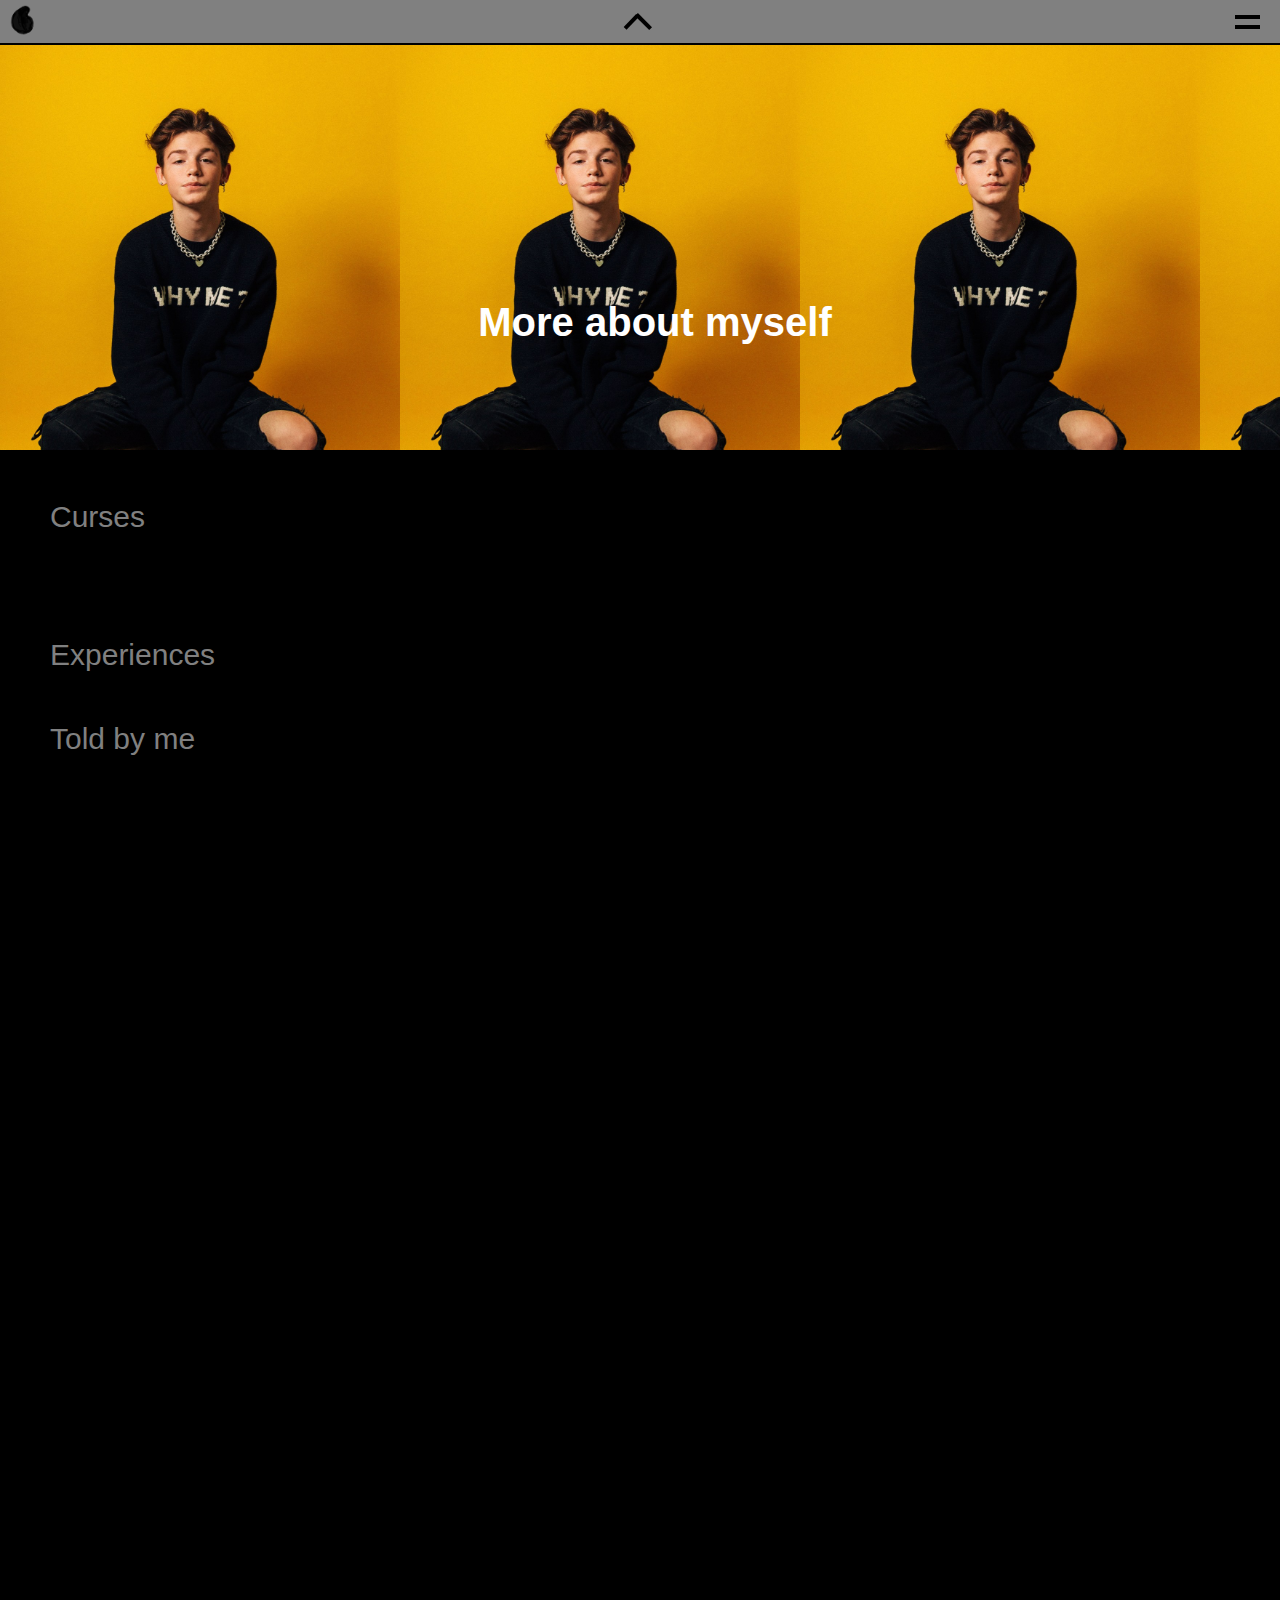
==== aboutme.html @ a277d7e4 "Add files via upload" ====
<!DOCTYPE html>
<html lang="en">
<head>
    <meta charset="UTF-8">
    <meta http-equiv="X-UA-Compatible" content="IE=edge">
    <meta name="viewport" content="width=device-width, initial-scale=1.0">
    <title>Introducing</title>
    <link rel="stylesheet" type="text/css" href="style.css">
</head>
<body>
    <header>
        <nav>
            <div class="logo"></div>
            <div class="vezinho">
                <div class="vezinho1"></div>
                <div class="vezinho2"></div>
            </div>
            <div class="barra">
                <div class="barra1"></div>
                <div class="barra2"></div>
            </div>
        </nav>
        <section class="aboutv">
            <div class="aboutvopened">
                <ul class>
                    <li class="baixov2"><a class="baixov1" href="./index.html">Introducing</a></li>
                    <li class="baixov2"><a class="baixov1" href="./programming.html">Programming</a></li>
                    <li class="baixov2"><a class="baixov1" href="./languages.html">Languages</a></li>
                    <li class="baixov2"><a class="introd1" href="./aboutme.html">About me</a></li>
                </ul>
            </div>
        </section>
        <section class="aboutb">
            <div class="aboutbopened">
                <ul>
                    <li class="baixob2"><a class="baixob1" href="a">Home</a><li>
                    <li class="baixob2"><a class="baixob1" href="a">luiWebsite</a><li>
                    <li class="baixob2"><a class="baixob1" href="a">luiCreator</a><li>
                    <li class="baixob2"><a class="baixob1" href="a">Support</a><li>
                </ul>
            </div>
        </section>
        <div class="sections1">
            <section class="ab1sec">
                <!--the image was added in css-->
                <h2 class="h2about">More about myself</h2>
            </section>
            <section class="ab2sec">
                <p class="pab">Curses</p>
                <p class="pab2">Robotic Curse > 2 years > 4 hours per week</p>
                <p class="pab2">CNA English > I've started for 2 weeks ago > doing Intermediario 2</p>
                <p class="pab2">Guitar curse > 6 mounths > 4 hours per week</p>
                <p class="pab">Experiences</p>
                <p class="pab">Told by me</p>
            </section>
        </div>
    </header>
    <script src="./start.js"></script>
</body>
</html>
---- style.css ----
*{
    margin:0;
    padding:0;
    box-sizing:border-box;
    font-family: sans-serif;

}
nav{
    position:fixed;
    display:flex;
    justify-content: space-between;
    width:100%;
    height:45px;
    background:gray;
    border-bottom: 2px solid black;
    z-index:1000;
}
/* introduce */

.introd1{
    color:rgb(54, 48, 48);
    font-size:32px;
}
a.introd1{
    text-decoration:none;
}

header{
    background-color:rgb(27, 27, 27);
}
/* logo da nav */
div.logo{
    background-image:url("./PicsArt_04-28-02.35.22.png");
    background-size:45px;
    height:45px;
    width:45px;
    background-image: black;
    cursor: pointer;
}
/*os vezinhos da nav */
.vezinho{
    margin-top:12px;
    height:100%;
    transition: all 0.5s;
}
.vezinho1{
    width:18px;
    height:4px;
    background:black;
    transform: rotate(-46deg) translateX(-11px);
}
.vezinho2{
    width:20px;
    height:4px;
    background:black;
    transform: rotate(45deg) translateX(5px);
}
/* vezinho no .active */
.vezinho.active{
    width:5%;
    margin-top:20px;
    height:100%;
}
.vezinho1.active{
    width:20px;
    height:4px;
    background:black;
    transform: rotate(46deg) translate(5px, 5px);
}
.vezinho2.active{
    width:20px;
    height:4px;
    background:black;
    transform: rotate(-45deg) translate(6px, 10px);
}

/* transicao vezinho cada */
.vezinho, .vezinho.active{
    transition: all 1s;
}
.vezinho1, .vezinho1.active{
    transition: all 0.97s;
}
.vezinho2, .vezinho2.active{
    transition: all 1s;
}
/* as barras da nav*/
.barra{
    transition:all 1s;
    height:100%;
    margin-top:15px;
    margin-right: 20px;
}
.barra1{
    width:25px;
    height:4px;
    background:black;
}
.barra2{
    margin-top:6px;
    width:25px;
    height:4px;
    background:black;
}
/* barra no .active */

.barra.active{
    height:100%;
    margin-top:18px;
}
.barra1.active{
    width:25px;
    height:5px;
    background:black;
    transform: rotate(42deg) translate(1px, 3px);
}
.barra2.active{
    width:25px;
    height:5px;
    background:black;
    transform: rotate(-42deg) translate(4px, -7px);
}
/* transicao vezinho cada */
.barra, .barra.active{
    transition: all 1s;
}
.barra1, .barra1.active{
    transition: all 0.97s;
}
.barra2, .barra2.active{
    transition: all 1s;
}
/* sobre mim, aberto com vezinho */

.aboutv{
    padding-top:0;
    height:0;
    background-color:rgb(8, 8, 8);
    opacity:1;
    position:absolute;
    width:100%;
    transition:2s;
    margin-top:2.84rem;
    position:fixed;
    z-index: 1000;
}
.aboutv.active{
    padding-top:50px;
    height:100%;
}
.aboutvopened{
    opacity:0;
    transition:0.5s;
    transition-delay:1s;
    pointer-events:none;
}
.aboutvopened.active{
    opacity:1;
    pointer-events: all;
    transition-delay:0;
}

/* sobre mim aberto com bzinho*/

.aboutb{
    padding-top:0;
    height:0;
    background-color:rgb(8, 8, 8);
    opacity:1;
    position:absolute;
    width:100%;
    margin-top:2.84rem;
    transition:2s;
    position:fixed;
    z-index: 1000;
}
.aboutb.active{
    padding-top:50px;
    height:100%;
}
 
.aboutbopened{
    opacity:0;
    transition:0.5s;
    transition-delay:0.3s;
    pointer-events:none;
}

.aboutbopened.active{
    opacity:1;    
    pointer-events:all;
}




/* opening the v */

.baixov1{
    text-decoration: none;
    font-size:30px;
    color:gray;
    cursor:pointer;
}

.baixov2{
    cursor:pointer;
    text-align:center;
    margin-top: 60px;


}


/* opnening the b */

.baixob1{
    text-decoration: none;
    font-size:30px;
    color:gray;
    cursor:pointer;
}
.baixob2{
    cursor:pointer;
    text-align:center;
    margin-top: 60px;
}
/* primeira fotinha de cima "abertura" */
.abertura{
    background-image:url("./payton.jpg");
    height:550px;
    background-repeat: no-repeat;
    background-position:center;
}

/* about the sections */

.sections1{
    background:black;
    height:2000px;
    overflow:hidden;
}


/* introdution css */
.hello{
    color:rgb(214, 214, 214);
    font-size:61px;
    padding-top:400px;
    
}
.ch{
    color:rgb(214, 214, 214);
    font-size:50px;
    padding-top:190px;
    padding-left:40px;
   
}
.knowing{
    color:rgb(214, 214, 214);
    font-size:50px;
    padding-top:120px;
     padding-left:40px;
    
}
.jtk{
    color:rgb(214, 214, 214);
    font-size:50px;
    padding-top:120px;
    padding-left:40px;
   
}
.intro1{
    color:rgb(214, 214, 214);
    padding-left:40px;
    font-size:35px;

}

/* data anime transição para aparecer quando scroll down */ 

[data-anime]{
    opacity:0;
    transition:0.3s;
}
[data-anime ="left"]{
    transform: translate3d(20px, 0, 0);
}
[data-anime].animate{
    opacity:1;
    transform:translate3d(0px, 0px, 0px);
}






/* PROGRAMMING.HTML */


.whatf{
    background-image:url('./payton_alone.jpg');
    height:450px;

}
.sec2p{
    background:black;
    height:600px;
}

/* digitado */
.h2p{
    font-size:30px;
    color:white;
    padding-top:200px;
    text-align:left;
    padding-left:20px;
}
p.pp{
    font-size:20px;
    color:gray;
    padding-top:20px;
    padding-left:15px;
}




/* LANGUAGE.HTML */

.lang1sec{
    background-image:url("./moomeier_at_the_mirror.jpg");
    height:450px;
}
h2.h2lang{
    padding-top:300px;
    padding-left:30px;
    font-size:30px;
    color:white;
}
.pl{
    font-size:25px;
    color:gray;
    padding-top:50px;
    padding-left: 50px;
}



/* ABOUTME.HTML */

.ab1sec{
    background-image:url("./payton_sitting.jpg");
    background-size:400px;
    height:450px;
}
.h2about{
    padding-top:300px;
    padding-left:30px;
    font-size:40px;
    color:white;
    text-align:center;
}
.pab{
    font-size:30px;
    color:gray;
    padding-top:50px;
    padding-left: 50px;
}
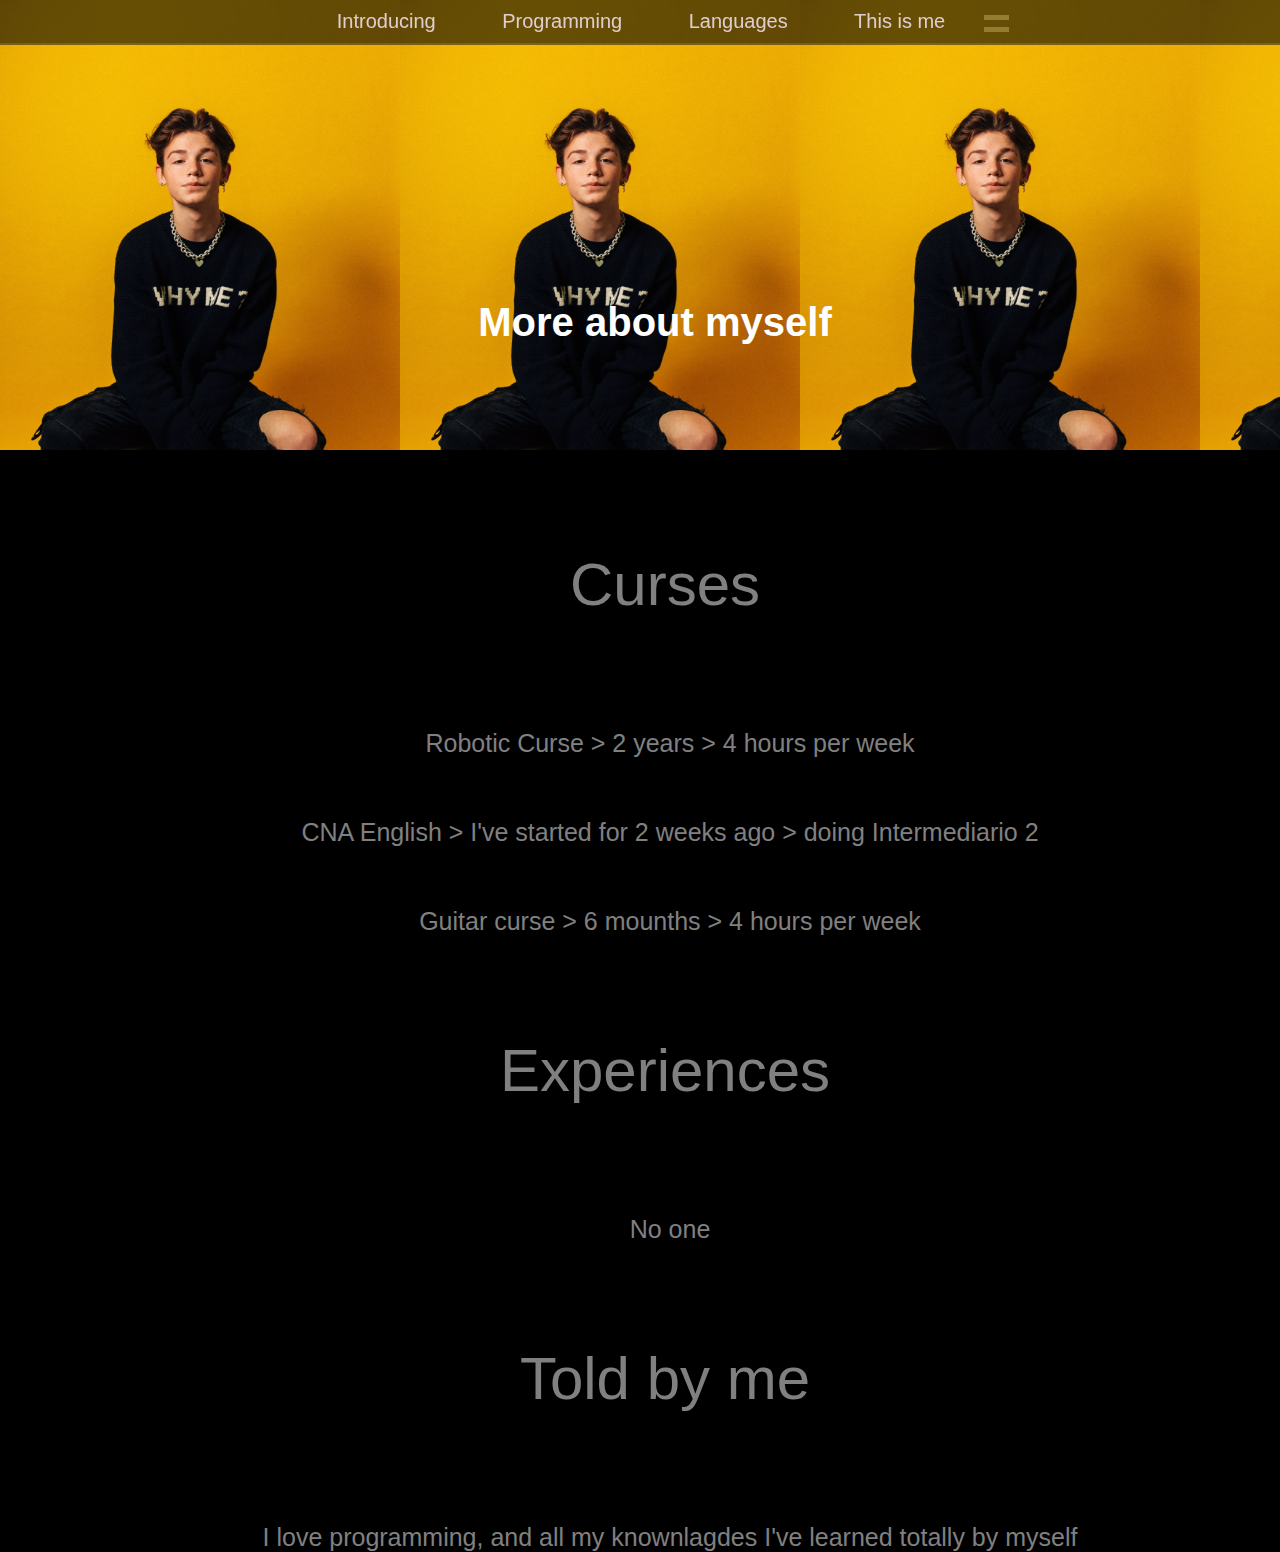
==== commit 802a9918: "Add files via upload" ====
--- a/aboutme.html
+++ b/aboutme.html
@@ -4,12 +4,12 @@
     <meta charset="UTF-8">
     <meta http-equiv="X-UA-Compatible" content="IE=edge">
     <meta name="viewport" content="width=device-width, initial-scale=1.0">
-    <title>Introducing</title>
+    <title>Introduction</title>
     <link rel="stylesheet" type="text/css" href="style.css">
 </head>
 <body>
     <header>
-        <nav>
+        <nav class="mobile pc">
             <div class="logo"></div>
             <div class="vezinho">
                 <div class="vezinho1"></div>
@@ -19,24 +19,46 @@
                 <div class="barra1"></div>
                 <div class="barra2"></div>
             </div>
+            <div class="barrapc">
+                <div class="barra1pc"></div>
+                <div class="barra2pc"></div>
+            </div>
         </nav>
         <section class="aboutv">
             <div class="aboutvopened">
-                <ul class>
-                    <li class="baixov2"><a class="baixov1" href="./index.html">Introducing</a></li>
+                <ul>
+                    <li class="baixov2"><a class="introd1" href="./index.html">Introducing</a></li>
                     <li class="baixov2"><a class="baixov1" href="./programming.html">Programming</a></li>
                     <li class="baixov2"><a class="baixov1" href="./languages.html">Languages</a></li>
-                    <li class="baixov2"><a class="introd1" href="./aboutme.html">About me</a></li>
+                    <li class="baixov2"><a class="baixov1" href="./aboutme.html">This is me</a></li>
                 </ul>
             </div>
         </section>
         <section class="aboutb">
             <div class="aboutbopened">
                 <ul>
-                    <li class="baixob2"><a class="baixob1" href="a">Home</a><li>
-                    <li class="baixob2"><a class="baixob1" href="a">luiWebsite</a><li>
-                    <li class="baixob2"><a class="baixob1" href="a">luiCreator</a><li>
-                    <li class="baixob2"><a class="baixob1" href="a">Support</a><li>
+                    <li class="baixob2"><a class="introd1" href="./index.html">English</a><li>
+                    <li class="baixob2"><a class="baixob1" href="a">French</a><li>
+                    <li class="baixob2"><a class="baixob1" href="./indexbr.html">Portuguese</a><li>
+                </ul>
+            </div>
+        </section>
+        <section class="aboutpc">
+            <div class="aboutpcopened">
+                <ul>
+                    <li class="baixopc2"><a class="introd1" href="./index.html">Introducing</a></li>
+                    <li class="baixopc2"><a class="baixopc1" href="./programming.html">Programming</a></li>
+                    <li class="baixopc2"><a class="baixopc1" href="./languages.html">Languages</a></li>
+                    <li class="baixopc2"><a class="baixopc1" href="./aboutme.html">This is me</a></li>
+                </ul>
+            </div>
+        </section>
+        <section class="aboutbpc">
+            <div class="aboutbpcopened">
+                <ul>
+                    <li class="baixobpc2"><a class="introd1" href="./index.html">English</a><li>
+                    <li class="baixobpc2"><a class="baixobpc1" href="a">French</a><li>
+                    <li class="baixobpc2"><a class="baixobpc1" href="./indexbr.html">Portuguese</a><li>
                 </ul>
             </div>
         </section>
@@ -51,7 +73,9 @@
                 <p class="pab2">CNA English > I've started for 2 weeks ago > doing Intermediario 2</p>
                 <p class="pab2">Guitar curse > 6 mounths > 4 hours per week</p>
                 <p class="pab">Experiences</p>
+                <p class="pab2">No one</p>
                 <p class="pab">Told by me</p>
+                <p class ="pab2">I love programming, and all my knownlagdes I've learned totally by myself</p>
             </section>
         </div>
     </header>
--- a/style.css
+++ b/style.css
@@ -5,15 +5,402 @@
     font-family: sans-serif;
 
 }
-nav{
+
+nav.pc{
+    transition:2s;
+    transition-delay: 2s;
     position:fixed;
     display:flex;
     justify-content: space-between;
     width:100%;
+    opacity:60%;
     height:45px;
-    background:gray;
-    border-bottom: 2px solid black;
+    background:rgb(8, 8, 8);
+    border-bottom: 2px solid rgb(41, 41, 41);
+}
+
+/* as barras da nav*/
+
+div.barrapc{
+    transition:all 1s;
+    height:100%;
+    width:20%;
+    margin-top:15px;
+    margin-right: 20px;
+    cursor:pointer;
+    display:inline-block;
+    position:fixed;
+    top:0;
+    right:20px;
+    z-index:3;
+}
+.barra1pc{
+    width:25px;
+    height:5px;
+    background:#555550;
+}
+.barra2pc{
+    margin-top:7px;
+    width:25px;
+    height:5px;
+    background:#555550;
+}
+/* barra no .active */
+
+.barrapc.active{
+    height:100%;
+    margin-top:18px;
+}
+.barra1pc.active{
+    width:25px;
+    height:5px;
+    background:#b6b67e;
+    transform: rotate(42deg) translate(1px, 3px);
+}
+.barra2pc.active{
+    width:25px;
+    height:5px;
+    background:#7c7c59;
+    transform: rotate(-42deg) translate(4px, -7px);
+}
+/* transicao vezinho cada */
+.barrapc, .barrapc.active{
+    transition: all 1s;
+}
+.barra1pc, .barra1pc.active{
+    transition: all 0.97s;
+}
+.barra2pc, .barra2pc.active{
+    transition: all 1s;
+}
+/* sobre mim aberto com bzinho*/
+
+.aboutbpc{
+    display:none;
+    padding-top:0;
+    height:20%;
+    background-color:rgb(8, 8, 8);
+    opacity:1;
+    position:absolute;
+    width:100%;
+    margin-top:2.8rem;
+    transition:1s;
+    transition-delay:0.6s;
+    position:fixed;
+    z-index: 1000;
+}
+.aboutbpc.active{
+    padding-top:40px;
+    height:100%;
+    transition:1.4s;
+    transition-delay: 1s;
+}
+ 
+.aboutbpcopened{
+    opacity:0;
+    transition:0.2s;
+    transition-delay:0.6s;
+    pointer-events:none;
+}
+
+/* opnening the b */
+
+.baixob1pc{
+    text-decoration: none;
+    font-size:30px;
+    color:gray;
+    cursor:pointer;
+}
+.baixobpc1:hover{
+    color:white;
+    transition:2s;
+    transition-delay:0.4s;
+}
+.baixob2pc{
+    cursor:pointer;
+    text-align:center;
+    margin-top: 60px;
+}
+div.aboutbpcopened ul{
+    width:20%;
+}
+.aboutbpcopened.active{
+    opacity:1;
+    pointer-events: all;
+    transition-delay:1.6s;
+}
+.aboutbpc li:hover{
+    text-decoration: underline;
+}
+
+
+/*INICIA EDIÇÃO SIE GERAL*/
+
+/*opções da introdução letras e href*/
+header{
+    text-align:center;
+}
+/*about v sobre */
+.aboutv{
+    display:none;
+}
+/*barrapc sobre*/
+
+/*about pc selecionado inline-block pela nav*/
+nav{
+    opacity:70%;
+}
+
+.aboutpc{
     z-index:1000;
+    position:fixed;
+    width:100%;
+}
+div.aboutpcopened li{
+    display:inline-block;
+    text-align:center;
+    margin:10px 30px;
+    opacity:1;
+}
+ul.aboutpcopened{
+    position:fixed;
+    width:100%;
+    top:0;
+    display:none;
+}
+
+.aboutpcopened a{
+    color:rgb(224, 205, 205);
+    opacity:1;
+    text-decoration:none;
+    text-align:right;
+    font-size:20px;
+    width:70%;
+}
+.baixopc2 a{
+    margin-left:2px;
+}
+.aboutpcopened a:hover{
+    text-decoration:underline;
+    color:rgb(255, 255, 255);
+    transition:0.4s;
+    transition-delay:0.6s;
+}
+/*about b fechado e escondido */
+.aboutb{
+  display:none;
+}
+
+.barrapc{
+    position:relative;
+    display:block;
+}
+/* primeira fotinha de cima "abertura" */
+.abertura{
+    background-image:url("./colordifferent.jpg");
+    height:500px;
+    background-size:1700px;
+    background-repeat: no-repeat;
+    background-position:center;
+    width:100%;
+    margin-right:0;
+    max-width:100%;
+}
+/* about the introduction*/
+/*sections1 part from the colordifferent.jpg*/
+div.holditall .introducing2{
+    display:inline-block;
+    max-width:400px;
+    width:100%;
+    margin:10px 20px;
+}
+div.holditall{
+    background:black;
+
+}
+div.hoditall .introducing2{
+      padding:0;
+    margin-top:0;
+}
+.sections1{
+    background:black;
+}
+section.introducing2{
+    max-width:400px;
+    height:300px;
+    background-color:rgb(63, 63, 63);
+    border:2px solid rgb(63, 63, 63);
+    border-radius:20px;
+    padding:10px 20px;
+    text-align:center;
+    align-items: center;
+}
+section.intint{
+    margin-top:140px;
+}
+
+/* introdution css */
+.hello{
+    color:rgb(195, 221, 255);
+    font-size:47px;
+    padding-top:400px;
+    text-align:center;
+}
+.ch{
+    color:rgb(214, 214, 214);
+    font-size:40px;
+    padding-top:20px;
+}
+.knowing{
+    color:rgb(214, 214, 214);
+    font-size:40px;
+    padding-top:20px;
+}
+.knowing1{
+    text-align:left;
+    justify-content:left;
+}
+.jtk{
+    color:rgb(214, 214, 214);
+    font-size:40px;
+    padding-top:20px;
+}
+.knowso{
+    color:rgb(214, 214, 214);
+    font-size:37px;
+    padding-top:10px;
+}
+.intro1{
+    color:rgb(214, 214, 214);
+    padding-left:20px;
+    font-size:24px;
+    text-align:left;
+}
+.lilletter{
+    padding-top:60px;
+}
+
+/* data anime transição para aparecer quando scroll down */ 
+
+[data-anime]{
+   display:none;
+}
+
+
+
+
+
+/* PROGRAMMING.HTML */
+
+
+.whatf{
+    background-image:url('./payton_alone.jpg');
+    height:450px;
+
+}
+.sec2p{
+    background:black;
+    height:600px;
+}
+
+/* digitado */
+.h2p{
+    font-size:60px;
+    color:white;
+    padding-top:200px;
+    text-align:center;
+    padding-left:20px;
+}
+p.pp{
+    font-size:30px;
+    color:gray;
+    padding-top:20px;
+    padding-left:15px;
+}
+
+
+
+
+/* LANGUAGE.HTML */
+
+.lang1sec{
+    background-image:url("./moomeier_at_the_mirror.jpg");
+    height:450px;
+}
+h2.h2lang{
+    padding-top:300px;
+    padding-left:30px;
+    font-size:60px;
+    color:white;
+    text-align:center;
+}
+.pl{
+    font-size:40px;
+    color:gray;
+    padding-top:180px;
+    padding-left: 50px;
+}
+.pl2{
+    font-size:27px;
+    color:gray;
+    padding-top:50px;
+    padding-left: 50px;
+    font-family:-apple-system, BlinkMacSystemFont, 'Segoe UI', Roboto, Oxygen, Ubuntu, Cantarell, 'Open Sans', 'Helvetica Neue', sans-serif
+}
+
+
+/* ABOUTME.HTML */
+
+.ab1sec{
+    background-image:url("./payton_sitting.jpg");
+    background-size:400px;
+    height:450px;
+}
+.h2about{
+    padding-top:300px;
+    padding-left:30px;
+    font-size:40px;
+    color:white;
+    text-align:center;
+}
+.pab{
+    font-size:60px;
+    color:gray;
+    padding-top:100px;
+    padding-left: 50px;
+
+    padding-bottom:50px;
+}
+.pab2{
+    font-size:25px;
+    color:gray;
+    padding-top:60px;
+    padding-left:60px;
+}
+
+@media screen and (max-width:700px){
+nav.mobile{
+    transition:2s;
+    transition-delay: 2s;
+    position:fixed;
+    display:flex;
+    justify-content: space-between;
+    width:100%;
+    opacity:90%;
+    height:45px;
+    background:rgb(8, 8, 8);
+    border-bottom: 2px solid rgb(41, 41, 41);
+    z-index:1000;
+}
+nav.mobile.active{
+    transition:1s;
+    transition-delay:1s;
+    opacity:1;
+}
+nav.mobile.aktive{
+    transition:1s;
+    transition-delay: 1s;
+    opacity:1;
 }
 /* introduce */
 
@@ -22,11 +409,21 @@
     font-size:32px;
 }
 a.introd1{
+    
     text-decoration:none;
+}
+a.introd1:hover{
+    color:white;
+    transition:2s;
+    transition-delay:0.4s;
 }
 
 header{
     background-color:rgb(27, 27, 27);
+    width:100%;
+}
+header::-webkit-scrollbar{
+    display:none;
 }
 /* logo da nav */
 div.logo{
@@ -34,9 +431,13 @@
     background-size:45px;
     height:45px;
     width:45px;
-    background-image: black;
     cursor: pointer;
-}
+    opacity:1;
+}
+
+
+/* mobile */
+
 /*os vezinhos da nav */
 .vezinho{
     margin-top:12px;
@@ -46,13 +447,13 @@
 .vezinho1{
     width:18px;
     height:4px;
-    background:black;
+    background:#292826;;
     transform: rotate(-46deg) translateX(-11px);
 }
 .vezinho2{
     width:20px;
     height:4px;
-    background:black;
+    background:#292826;;
     transform: rotate(45deg) translateX(5px);
 }
 /* vezinho no .active */
@@ -64,13 +465,13 @@
 .vezinho1.active{
     width:20px;
     height:4px;
-    background:black;
+    background:#292826;;
     transform: rotate(46deg) translate(5px, 5px);
 }
 .vezinho2.active{
     width:20px;
     height:4px;
-    background:black;
+    background:#292826;;
     transform: rotate(-45deg) translate(6px, 10px);
 }
 
@@ -93,17 +494,22 @@
 }
 .barra1{
     width:25px;
-    height:4px;
-    background:black;
+    height:5px;
+    background:#121211;
 }
 .barra2{
-    margin-top:6px;
+    margin-top:7px;
     width:25px;
-    height:4px;
-    background:black;
+    height:5px;
+    background:#121211;
+}
+.barrapc{
+    display:none;
 }
 /* barra no .active */
-
+.aboutpc{
+    display:none;
+}
 .barra.active{
     height:100%;
     margin-top:18px;
@@ -111,13 +517,13 @@
 .barra1.active{
     width:25px;
     height:5px;
-    background:black;
+    background:#121211;
     transform: rotate(42deg) translate(1px, 3px);
 }
 .barra2.active{
     width:25px;
     height:5px;
-    background:black;
+    background:#121211;
     transform: rotate(-42deg) translate(4px, -7px);
 }
 /* transicao vezinho cada */
@@ -130,67 +536,93 @@
 .barra2, .barra2.active{
     transition: all 1s;
 }
+div.barrapc{
+    display:none;
+}
+/*about pc sobre */
+.aboutbpc{
+    display:none;
+}
 /* sobre mim, aberto com vezinho */
 
 .aboutv{
+    display:block;
     padding-top:0;
     height:0;
     background-color:rgb(8, 8, 8);
     opacity:1;
     position:absolute;
     width:100%;
-    transition:2s;
-    margin-top:2.84rem;
+    transition:1s;
+    transition-delay:0.6s;
+    margin-top:2.8rem;
     position:fixed;
     z-index: 1000;
-}
+    
+}
+
 .aboutv.active{
-    padding-top:50px;
-    height:100%;
+    overflow:hidden;
+    padding-top:40px;
+    height:100%;
+    transition:1.4s;
+    transition-delay: 1s;
 }
 .aboutvopened{
     opacity:0;
-    transition:0.5s;
-    transition-delay:1s;
+    transition:0.2s;
+    transition-delay:0.6s;
     pointer-events:none;
 }
 .aboutvopened.active{
     opacity:1;
     pointer-events: all;
-    transition-delay:0;
+    transition-delay:1.6s;
+    
+}
+.aboutv li:hover{
+    text-decoration: underline;
+    color:rgb(255, 255, 255);
 }
 
 /* sobre mim aberto com bzinho*/
 
 .aboutb{
+    display:block;
     padding-top:0;
     height:0;
     background-color:rgb(8, 8, 8);
     opacity:1;
     position:absolute;
     width:100%;
-    margin-top:2.84rem;
-    transition:2s;
+    margin-top:2.8rem;
+    transition:1s;
+    transition-delay:0.6s;
     position:fixed;
     z-index: 1000;
 }
 .aboutb.active{
-    padding-top:50px;
-    height:100%;
+    padding-top:40px;
+    height:100%;
+    transition:1.4s;
+    transition-delay: 1s;
 }
  
 .aboutbopened{
     opacity:0;
-    transition:0.5s;
-    transition-delay:0.3s;
+    transition:0.2s;
+    transition-delay:0.6s;
     pointer-events:none;
 }
 
 .aboutbopened.active{
-    opacity:1;    
-    pointer-events:all;
-}
-
+    opacity:1;
+    pointer-events: all;
+    transition-delay:1.6s;
+}
+.aboutb li:hover{
+    text-decoration: underline;
+}
 
 
 
@@ -202,14 +634,17 @@
     color:gray;
     cursor:pointer;
 }
-
+.baixov1:hover{
+    color:white;
+    transition:2s;
+    transition-delay:0.3s;
+}
 .baixov2{
     cursor:pointer;
     text-align:center;
     margin-top: 60px;
-
-
-}
+}
+
 
 
 /* opnening the b */
@@ -220,71 +655,65 @@
     color:gray;
     cursor:pointer;
 }
+.baixob1:hover{
+    color:white;
+    transition:2s;
+    transition-delay:0.4s;
+}
 .baixob2{
     cursor:pointer;
     text-align:center;
     margin-top: 60px;
 }
-/* primeira fotinha de cima "abertura" */
+/*GERAL DO MOBILE*/
+
+/*about the collordifferent.jpg*/
+
 .abertura{
-    background-image:url("./payton.jpg");
-    height:550px;
-    background-repeat: no-repeat;
-    background-position:center;
-}
-
-/* about the sections */
-
+    height:600px;
+    width:100%;
+}
+
+/*background cards introduction2*/
+
+
+
+div.holditall{
+    width:89%;
+    background:black;
+    padding-top:2px;
+    padding-bottom:10px;
+}
 .sections1{
     background:black;
-    height:2000px;
-    overflow:hidden;
-}
-
-
-/* introdution css */
-.hello{
-    color:rgb(214, 214, 214);
-    font-size:61px;
-    padding-top:400px;
-    
-}
-.ch{
-    color:rgb(214, 214, 214);
-    font-size:50px;
-    padding-top:190px;
-    padding-left:40px;
-   
-}
-.knowing{
-    color:rgb(214, 214, 214);
-    font-size:50px;
-    padding-top:120px;
-     padding-left:40px;
-    
-}
-.jtk{
-    color:rgb(214, 214, 214);
-    font-size:50px;
-    padding-top:120px;
-    padding-left:40px;
-   
-}
-.intro1{
-    color:rgb(214, 214, 214);
-    padding-left:40px;
-    font-size:35px;
-
-}
-
-/* data anime transição para aparecer quando scroll down */ 
-
+    width:100%;
+    height:100%;
+}
+section.introducing2{
+    width:20px;
+    padding-top:10px;
+    max-width:30px;
+    padding:40px 10px;
+    height:300px;
+    background-color:rgb(63, 63, 63);
+    border:13px solid rgb(63, 63, 63);
+    border-radius:20px;
+    display:flex;
+    align-items: center;
+    flex-direction:column;
+}
+section.intint{
+    margin-top:170px;
+    text-align:center;
+    padding-left:20%;
+}
 [data-anime]{
     opacity:0;
     transition:0.3s;
 }
-[data-anime ="left"]{
-    transform: translate3d(20px, 0, 0);
+
+[data-anime=*left*]{
+    transform:translate3d(0, -60px, 0);
 }
 [data-anime].animate{
     opacity:1;
@@ -294,77 +723,59 @@
 
 
 
-
-
-/* PROGRAMMING.HTML */
-
-
-.whatf{
-    background-image:url('./payton_alone.jpg');
-    height:450px;
-
-}
-.sec2p{
-    background:black;
-    height:600px;
-}
-
-/* digitado */
-.h2p{
-    font-size:30px;
-    color:white;
-    padding-top:200px;
+div.holditall .introducing2{
+    margin:10px 20px;
+    text-align:center;
+}
+.ch{
+    color:rgb(214, 214, 214);
+    font-size:36px;
+    padding-top:20px;
     text-align:left;
+
+}
+p.cha{
+    text-align:left;
+    padding-left:0;
+}
+.knowing{
+    color:rgb(214, 214, 214);
+    font-size:36px;
+    padding-top:20px;
+    text-align:center;
+
+}
+.knowing1{
+    text-align:center;
+    justify-content:center;
+    text-align:center;
+}
+.jtk{
+    color:rgb(214, 214, 214);
+    font-size:36px;
+    padding-top:20px;
+    text-align:center;
+}
+.intro1{
+    color:rgb(214, 214, 214);
     padding-left:20px;
-}
-p.pp{
-    font-size:20px;
-    color:gray;
-    padding-top:20px;
-    padding-left:15px;
-}
-
-
-
-
-/* LANGUAGE.HTML */
-
-.lang1sec{
-    background-image:url("./moomeier_at_the_mirror.jpg");
-    height:450px;
-}
-h2.h2lang{
-    padding-top:300px;
-    padding-left:30px;
-    font-size:30px;
-    color:white;
-}
-.pl{
-    font-size:25px;
-    color:gray;
-    padding-top:50px;
-    padding-left: 50px;
-}
-
-
-
-/* ABOUTME.HTML */
-
-.ab1sec{
-    background-image:url("./payton_sitting.jpg");
-    background-size:400px;
-    height:450px;
-}
-.h2about{
-    padding-top:300px;
-    padding-left:30px;
-    font-size:40px;
-    color:white;
-    text-align:center;
-}
-.pab{
-    font-size:30px;
-    color:gray;
-    padding-top:50px;
-    padding-left: 50px;
-}+    font-size:19px;
+    text-align:center;
+    text-align:center;
+
+}
+.lilletter{
+    padding-top:60px;
+}
+
+/*languages index */
+p.pl{
+    text-align:center;
+
+}
+p.pl2{
+    text-align:center;
+}
+} /*acaba o mobile */
+
+
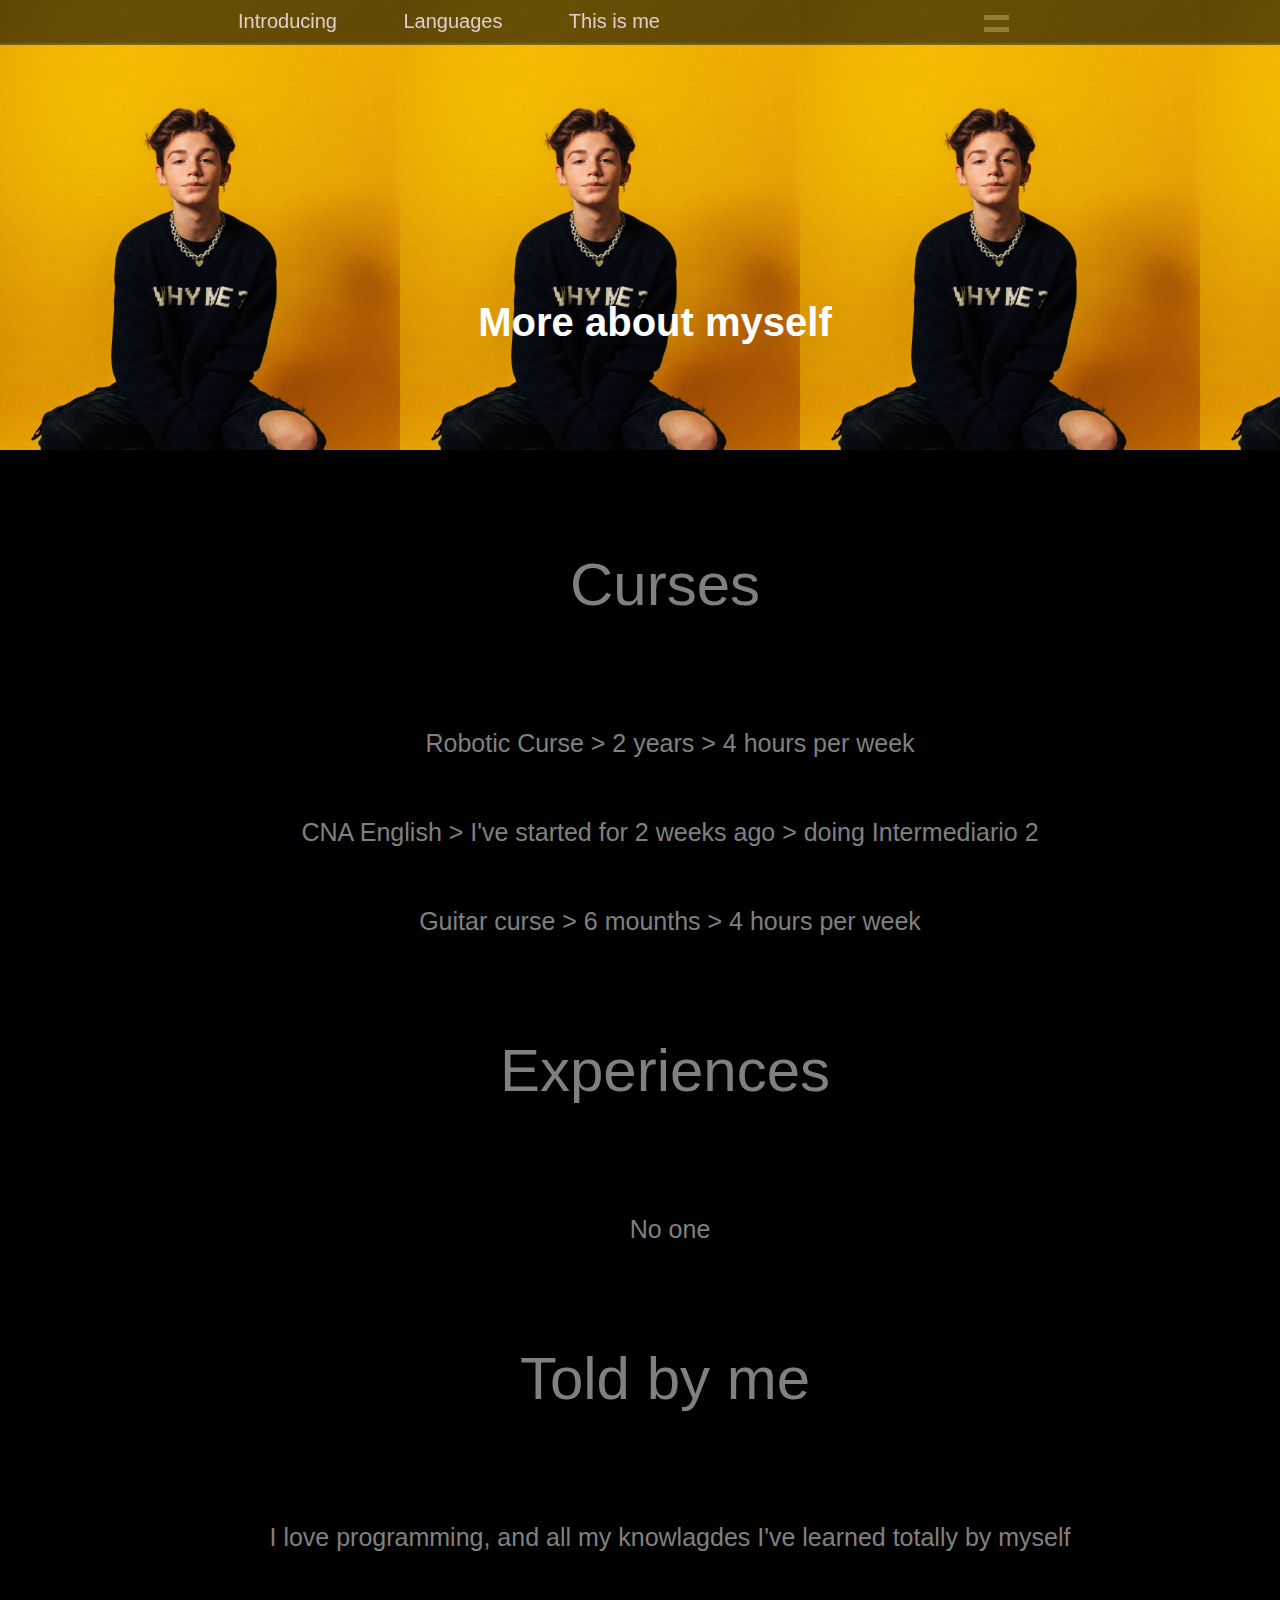
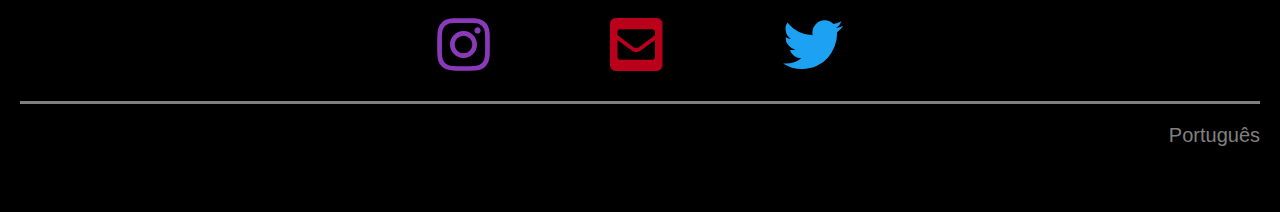
==== commit 5e2164f3: "Add files via upload" ====
--- a/aboutme.html
+++ b/aboutme.html
@@ -5,6 +5,8 @@
     <meta http-equiv="X-UA-Compatible" content="IE=edge">
     <meta name="viewport" content="width=device-width, initial-scale=1.0">
     <title>Introduction</title>
+        <link href="https://stackpath.bootstrapcdn.com/font-awesome/4.7.0/css/font-awesome.min.css" rel="stylesheet">
+    <link href="https://cdnjs.cloudflare.com/ajax/libs/font-awesome/5.15.2/css/all.min.css" rel="stylesheet">
     <link rel="stylesheet" type="text/css" href="style.css">
 </head>
 <body>
@@ -28,7 +30,6 @@
             <div class="aboutvopened">
                 <ul>
                     <li class="baixov2"><a class="introd1" href="./index.html">Introducing</a></li>
-                    <li class="baixov2"><a class="baixov1" href="./programming.html">Programming</a></li>
                     <li class="baixov2"><a class="baixov1" href="./languages.html">Languages</a></li>
                     <li class="baixov2"><a class="baixov1" href="./aboutme.html">This is me</a></li>
                 </ul>
@@ -47,7 +48,6 @@
             <div class="aboutpcopened">
                 <ul>
                     <li class="baixopc2"><a class="introd1" href="./index.html">Introducing</a></li>
-                    <li class="baixopc2"><a class="baixopc1" href="./programming.html">Programming</a></li>
                     <li class="baixopc2"><a class="baixopc1" href="./languages.html">Languages</a></li>
                     <li class="baixopc2"><a class="baixopc1" href="./aboutme.html">This is me</a></li>
                 </ul>
@@ -75,9 +75,20 @@
                 <p class="pab">Experiences</p>
                 <p class="pab2">No one</p>
                 <p class="pab">Told by me</p>
-                <p class ="pab2">I love programming, and all my knownlagdes I've learned totally by myself</p>
+                <p class ="pab2">I love programming, and all my knowlagdes I've learned totally by myself</p>
             </section>
         </div>
+        <section class="sectiondalinha-debaixo">
+            <div class="redes-sociais">
+                <ul class="redes-sociais-ul">
+                    <li><a href=""><i class="fab fa-instagram"></i></a></li>
+                    <li class="email"><a href=""><i class="fas fa-envelope-square"></i></a></li>
+                    <li><a href=""><i class="fab fa-twitter"></i></a></li>
+                </ul>
+            </div>
+            <div class="linharedes-sociais"></div>
+            <div class="textinho-debaixo-da-linha"><h>Português</h></div>
+        </section>
     </header>
     <script src="./start.js"></script>
 </body>
--- a/style.css
+++ b/style.css
@@ -23,7 +23,7 @@
 
 div.barrapc{
     transition:all 1s;
-    height:100%;
+    height:4%;
     width:20%;
     margin-top:15px;
     margin-right: 20px;
@@ -152,9 +152,8 @@
 }
 
 .aboutpc{
-    z-index:1000;
     position:fixed;
-    width:100%;
+    width:70%;
 }
 div.aboutpcopened li{
     display:inline-block;
@@ -175,7 +174,7 @@
     text-decoration:none;
     text-align:right;
     font-size:20px;
-    width:70%;
+    width:10%;
 }
 .baixopc2 a{
     margin-left:2px;
@@ -192,8 +191,7 @@
 }
 
 .barrapc{
-    position:relative;
-    display:block;
+    display:none;
 }
 /* primeira fotinha de cima "abertura" */
 .abertura{
@@ -213,13 +211,15 @@
     max-width:400px;
     width:100%;
     margin:10px 20px;
+    
 }
 div.holditall{
     background:black;
-
+    height:660px;
+    margin-top: 300px;
 }
 div.hoditall .introducing2{
-      padding:0;
+    padding:0;
     margin-top:0;
 }
 .sections1{
@@ -234,6 +234,12 @@
     padding:10px 20px;
     text-align:center;
     align-items: center;
+    cursor:pointer;
+    transition:0.7s;
+}
+section.introducing2:hover{
+    transition:0.7s;
+    height:400px;
 }
 section.intint{
     margin-top:140px;
@@ -270,12 +276,30 @@
     font-size:37px;
     padding-top:10px;
 }
+
 .intro1{
     color:rgb(214, 214, 214);
     padding-left:20px;
     font-size:24px;
     text-align:left;
 }
+.cadeira-num-campo{
+    background-image: url("./WhatsApp\ Image\ 2021-05-30\ at\ 3.57.05\ PM.jpeg");
+    background-position: center;
+    background-size:1100px;
+    height:600px;
+}
+.wiw{
+    padding-top:100px;
+    color:rgb(0, 0, 0);
+    font-size:60px;
+    padding-bottom:100px;
+}
+.intr1{
+    color:rgb(17, 16, 16);
+    font-size:29px;
+    text-align:center;
+}
 .lilletter{
     padding-top:60px;
 }
@@ -324,8 +348,12 @@
 /* LANGUAGE.HTML */
 
 .lang1sec{
-    background-image:url("./moomeier_at_the_mirror.jpg");
+    background-image:url("./flower.jpg");
     height:450px;
+    margin:auto;
+    background-repeat:no-repeat;
+    background-size:400px;
+    background-position: center;
 }
 h2.h2lang{
     padding-top:300px;
@@ -377,7 +405,51 @@
     padding-top:60px;
     padding-left:60px;
 }
-
+/* sobre a última linha e redes sociais*/
+.sectiondalinha-debaixo{
+    background:rgb(0, 0, 0);
+    height:260px;
+}
+ul.redes-sociais-ul{
+    display:flex;
+    list-style: none;
+    justify-content: center;
+}
+ul.redes-sociais-ul li{
+    margin: 60px;
+    font-size: 60px;
+    margin-bottom: 0;
+}
+.linharedes-sociais{
+    border-bottom: 3px solid gray;
+    margin:20px 20px;
+    transition:0.9s;
+    transition-delay: 1s;
+}
+div.textinho-debaixo-da-linha{
+    text-align:right;
+    padding-right:20px;
+    padding-top:-10px;
+    font-size:20px;
+    color:gray;
+}
+.fa-twitter{
+    color:	#1DA1F2;
+}
+.fa-envelope-square{
+    color:#BB001B;
+}
+.fa-instagram{
+    color:#8a3ab9;
+}
+.redes-sociais ul li:hover{
+    color:white;
+    font-size:67px;
+    transition: 0.7s;
+}
+.redes-sociais ul li{
+    transition: 0.7s;
+}
 @media screen and (max-width:700px){
 nav.mobile{
     transition:2s;
@@ -679,10 +751,10 @@
 
 
 div.holditall{
-    width:89%;
     background:black;
     padding-top:2px;
     padding-bottom:10px;
+    height: 1000px;
 }
 .sections1{
     background:black;
@@ -764,10 +836,29 @@
     text-align:center;
 
 }
+.wiw{
+    padding-top:100px;
+    color:rgb(0, 0, 0);
+    font-size:40px;
+    padding-bottom:100px;
+}
+.intr1{
+    color:rgb(17, 16, 16);
+    font-size:23px;
+}
 .lilletter{
     padding-top:60px;
 }
-
+/* linha final e redes-sociais*/
+
+.redes-sociais ul li:hover{
+    color:white;
+    font-size:67px;
+    transition: 0.7s;
+}
+.redes-sociais ul li{
+    transition: 0.7s;
+}
 /*languages index */
 p.pl{
     text-align:center;
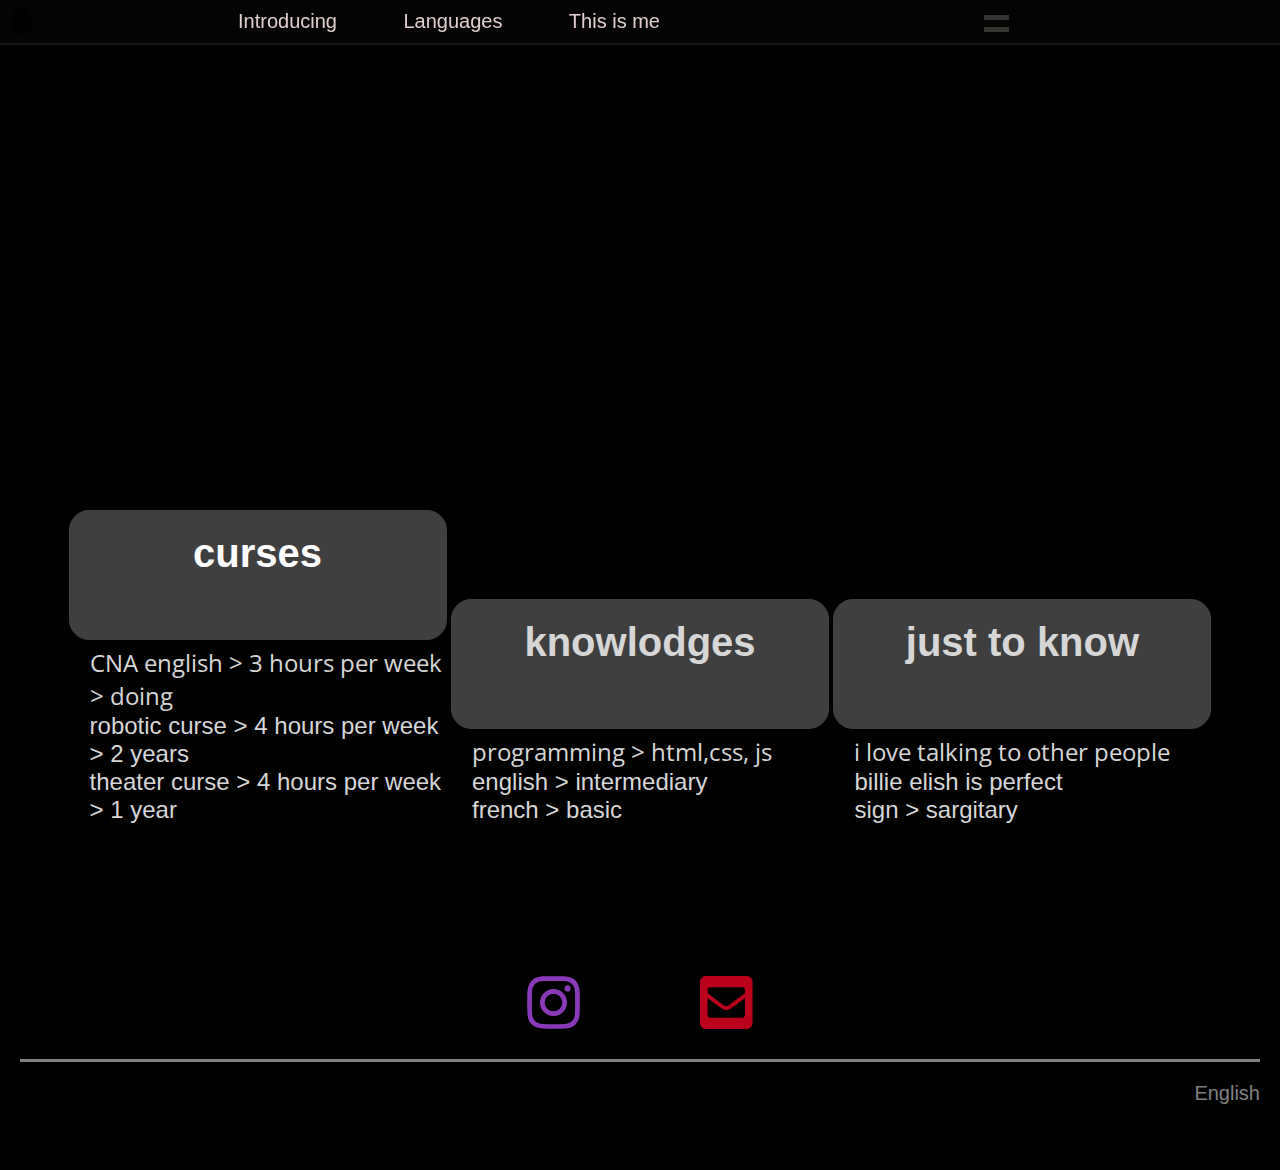
==== commit adf82d34: "Add files via upload" ====
--- a/aboutme.html
+++ b/aboutme.html
@@ -4,9 +4,16 @@
     <meta charset="UTF-8">
     <meta http-equiv="X-UA-Compatible" content="IE=edge">
     <meta name="viewport" content="width=device-width, initial-scale=1.0">
-    <title>Introduction</title>
-        <link href="https://stackpath.bootstrapcdn.com/font-awesome/4.7.0/css/font-awesome.min.css" rel="stylesheet">
+    <title>Introduction(en)</title>
+    <link rel="preconnect" href="https://fonts.gstatic.com">
+    <link rel="preconnect" href="https://fonts.gstatic.com">
+    <link href="https://fonts.googleapis.com/css2?family=Roboto:ital,wght@1,100&display=swap" rel="stylesheet">
+    <link href="https://fonts.googleapis.com/css2?family=Open+Sans&display=swap" rel="stylesheet">
+    <link href="https://stackpath.bootstrapcdn.com/font-awesome/4.7.0/css/font-awesome.min.css" rel="stylesheet">
+    <link rel="preconnect" href="https://fonts.gstatic.com">
+    <link href="https://fonts.googleapis.com/css2?family=Dancing+Script&family=Roboto:ital,wght@0,300;1,100;1,900&display=swap" rel="stylesheet">
     <link href="https://cdnjs.cloudflare.com/ajax/libs/font-awesome/5.15.2/css/all.min.css" rel="stylesheet">
+    <link rel="shortcut icon" href="PicsArt_04-28-02.35.22.png" type="image/x-icon">
     <link rel="stylesheet" type="text/css" href="style.css">
 </head>
 <body>
@@ -29,18 +36,19 @@
         <section class="aboutv">
             <div class="aboutvopened">
                 <ul>
-                    <li class="baixov2"><a class="introd1" href="./index.html">Introducing</a></li>
-                    <li class="baixov2"><a class="baixov1" href="./languages.html">Languages</a></li>
-                    <li class="baixov2"><a class="baixov1" href="./aboutme.html">This is me</a></li>
+                    <li class="baixov2"><a class="introd1" href="./indexfr.html">Introducing</a></li>
+                    <li class="baixov2"><a class="baixov1" href="./langes.html">Languages</a></li>
+                    <li class="baixov2"><a class="baixov1" href="./plus.html">This is me</a></li>
                 </ul>
             </div>
         </section>
         <section class="aboutb">
             <div class="aboutbopened">
-                <ul>
-                    <li class="baixob2"><a class="introd1" href="./index.html">English</a><li>
-                    <li class="baixob2"><a class="baixob1" href="a">French</a><li>
-                    <li class="baixob2"><a class="baixob1" href="./indexbr.html">Portuguese</a><li>
+                <ul>  
+                    <li class="baixob2"><a class="baixob1" href="./sobremim.html">Portuguese</a><li></li>
+                    <li class="baixob2"><a class="introd1" href="./aboutme.html">English</a><li>
+                    <li class="baixob2"><a class="baixob1" href="./plus.html">French</a><li>
+                  
                 </ul>
             </div>
         </section>
@@ -55,40 +63,62 @@
         </section>
         <section class="aboutbpc">
             <div class="aboutbpcopened">
-                <ul>
-                    <li class="baixobpc2"><a class="introd1" href="./index.html">English</a><li>
-                    <li class="baixobpc2"><a class="baixobpc1" href="a">French</a><li>
-                    <li class="baixobpc2"><a class="baixobpc1" href="./indexbr.html">Portuguese</a><li>
+                <ul> 
+                    <li class="baixobpc2"><a class="baixobpc1" href="./sobremim.html">Portuguese</a><li></li>
+                    <li class="baixobpc2"><a class="introd1" href="./aboutme.html">English</a><li>
+                    <li class="baixobpc2"><a class="baixobpc1" href="./plus.html">French</a><li>
+                   
                 </ul>
             </div>
         </section>
+        
         <div class="sections1">
-            <section class="ab1sec">
-                <!--the image was added in css-->
-                <h2 class="h2about">More about myself</h2>
+            <div class="mbm">
+            <section class="introducing">
+                <h2 class="hello">More about me.</h2>
             </section>
-            <section class="ab2sec">
-                <p class="pab">Curses</p>
-                <p class="pab2">Robotic Curse > 2 years > 4 hours per week</p>
-                <p class="pab2">CNA English > I've started for 2 weeks ago > doing Intermediario 2</p>
-                <p class="pab2">Guitar curse > 6 mounths > 4 hours per week</p>
-                <p class="pab">Experiences</p>
-                <p class="pab2">No one</p>
-                <p class="pab">Told by me</p>
-                <p class ="pab2">I love programming, and all my knowlagdes I've learned totally by myself</p>
+            </div>
+            <div class="thirthbackground"></div>
+                <div class="holditall">
+                    <section class="intint introducing2">
+                        <div>  
+                            <h1 class="divintro1 ch">curses</h1>
+                            <p class="lilletter intro1 cha">CNA english  > 3 hours per week > doing</p>
+                            <p class="intro1 cha">robotic curse > 4 hours per week > 2 years</p>
+                            <p class="intro1 cha">theater curse > 4 hours per week > 1 year</p>
+                        </div>
+                    </section>
+                    <section class="introducing2" data-anime ="left">
+                        <div>
+                            <h2 class="divintro2  knowing">knowlodges</h2> 
+                            <p class="knowing1 intro1 lilletter">programming > html,css, js</p>
+                            <p class="knowing1 intro1">english > intermediary</p>
+                            <p class="knowing1 intro1">french > basic</p>
+                           
+                        </div>
+                    </section>
+                    <section class="divintro3 introducing2" data-anime ="left">
+                        <div>
+                            <h2 class="jtk">just to know</h2>
+                            <p class="jtk1 lilletter intro1">i love talking to other people</p>
+                            <p class="jtk1 intro1">billie elish is perfect</p>
+                            <p class="jtk1 intro1"> sign > sargitary</p>
+                        </div>
+                    </section>
+                </div>
+            </div>
+ 
+            <section class="sectiondalinha-debaixo">
+                <div class="redes-sociais">
+                    <ul class="redes-sociais-ul">
+                        <li><a href="https://www.instagram.com/luidoliver/"><i class="fab fa-instagram"></i></a></li>
+                        <li class="email"><a href="https://mail.google.com/mail/u/0/#inbox?compose=CllgCJZdkgzBrdqjwTcLPMxpvjzHhpRFTlnxcCRDrxjqxLMdKGdLZQVwrGKTTCNGPgLKhnvdjqV"><i class="fas fa-envelope-square"></i></a></li>
+                    </ul>
+                </div>
+                <div class="linharedes-sociais"></div>
+                <div class="textinho-debaixo-da-linha"><h>English</h></div>
             </section>
         </div>
-        <section class="sectiondalinha-debaixo">
-            <div class="redes-sociais">
-                <ul class="redes-sociais-ul">
-                    <li><a href=""><i class="fab fa-instagram"></i></a></li>
-                    <li class="email"><a href=""><i class="fas fa-envelope-square"></i></a></li>
-                    <li><a href=""><i class="fab fa-twitter"></i></a></li>
-                </ul>
-            </div>
-            <div class="linharedes-sociais"></div>
-            <div class="textinho-debaixo-da-linha"><h>Português</h></div>
-        </section>
     </header>
     <script src="./start.js"></script>
 </body>
--- a/style.css
+++ b/style.css
@@ -5,7 +5,16 @@
     font-family: sans-serif;
 
 }
-
+div.logo{
+    display:block;
+    background-image:url("./PicsArt_04-28-02.35.22.png");
+    background-size:45px;
+    height:45px;
+    width:45px;
+    cursor:pointer;
+    opacity:100%;
+    z-index:9999;
+}
 nav.pc{
     transition:2s;
     transition-delay: 2s;
@@ -22,17 +31,17 @@
 /* as barras da nav*/
 
 div.barrapc{
+    cursor:pointer;
     transition:all 1s;
     height:4%;
     width:20%;
     margin-top:15px;
     margin-right: 20px;
-    cursor:pointer;
     display:inline-block;
     position:fixed;
     top:0;
     right:20px;
-    z-index:3;
+    z-index:3000;
 }
 .barra1pc{
     width:25px;
@@ -52,7 +61,7 @@
     margin-top:18px;
 }
 .barra1pc.active{
-    width:25px;
+    width:10px;
     height:5px;
     background:#b6b67e;
     transform: rotate(42deg) translate(1px, 3px);
@@ -76,20 +85,20 @@
 /* sobre mim aberto com bzinho*/
 
 .aboutbpc{
-    display:none;
-    padding-top:0;
-    height:20%;
-    background-color:rgb(8, 8, 8);
-    opacity:1;
-    position:absolute;
-    width:100%;
+    width:100%;
+    position:fixed;
     margin-top:2.8rem;
+    margin-left:-300px;
     transition:1s;
     transition-delay:0.6s;
+    padding-left:20px;
+}
+.aboutbpc.active{
     position:fixed;
-    z-index: 1000;
-}
-.aboutbpc.active{
+    margin-top:2.8rem;
+    padding-right:400px;
+    width:100%;
+    opacity:70%;
     padding-top:40px;
     height:100%;
     transition:1.4s;
@@ -148,7 +157,7 @@
 
 /*about pc selecionado inline-block pela nav*/
 nav{
-    opacity:70%;
+    opacity:90%;
 }
 
 .aboutpc{
@@ -185,6 +194,51 @@
     transition:0.4s;
     transition-delay:0.6s;
 }
+/* aboutbpcopened */ 
+.aboutbpc{
+    display:block;
+    padding-top:0;
+    height:0;
+    background-color:rgb(8, 8, 8);
+    opacity:1;
+    transition:1s;
+    transition-delay:0.6s;
+    left:1100px;
+}
+.aboutbpc.active{
+    height:100%;
+    transition:1.4s;
+    transition-delay: 1s;
+}
+.aboutbpcopened{
+    opacity:0;
+    transition:0.2s;
+    transition-delay:0.6s;
+    pointer-events:none;
+}
+.aboutbpcopened.active{
+    opacity:1;
+    pointer-events: all;
+    transition-delay:1.6s;
+}
+.aboutbpcopened ul{
+    list-style: none;
+}
+.baixobpc2{
+    cursor:pointer;
+    text-align:center;
+    margin-top: 60px;
+    font-size:40px;
+}
+.baixobpc1{
+    text-decoration:none;
+    color:white;
+    font-size:40px
+}
+.introd1{
+    text-decoration:none;
+    color:white;
+}
 /*about b fechado e escondido */
 .aboutb{
   display:none;
@@ -195,28 +249,26 @@
 }
 /* primeira fotinha de cima "abertura" */
 .abertura{
-    background-image:url("./colordifferent.jpg");
-    height:500px;
+    background-image:url("./girls.jpg");
+    height:700px;
     background-size:1700px;
     background-repeat: no-repeat;
     background-position:center;
     width:100%;
     margin-right:0;
-    max-width:100%;
 }
 /* about the introduction*/
 /*sections1 part from the colordifferent.jpg*/
 div.holditall .introducing2{
     display:inline-block;
-    max-width:400px;
-    width:100%;
-    margin:10px 20px;
-    
-}
+    margin:60px 0;
+}
+
 div.holditall{
-    background:black;
-    height:660px;
-    margin-top: 300px;
+    background:rgb(0, 0, 0);
+    height:460px;
+    margin-top: 100px;
+    padding:0 10px;
 }
 div.hoditall .introducing2{
     padding:0;
@@ -224,36 +276,38 @@
 }
 .sections1{
     background:black;
+    width:100%;
 }
 section.introducing2{
-    max-width:400px;
-    height:300px;
+    border:1px solid rgb(63, 63, 63);
+    width:30%;
+    height:130px;
     background-color:rgb(63, 63, 63);
-    border:2px solid rgb(63, 63, 63);
     border-radius:20px;
-    padding:10px 20px;
     text-align:center;
     align-items: center;
     cursor:pointer;
     transition:0.7s;
+    transition-delay: 0.3s;
 }
 section.introducing2:hover{
     transition:0.7s;
-    height:400px;
-}
+    height:300px;
+}
+
 section.intint{
-    margin-top:140px;
+    margin-top:40px;
 }
 
 /* introdution css */
 .hello{
-    color:rgb(195, 221, 255);
+    color:rgb(0, 0, 0);
     font-size:47px;
     padding-top:400px;
     text-align:center;
 }
 .ch{
-    color:rgb(214, 214, 214);
+    color:white;
     font-size:40px;
     padding-top:20px;
 }
@@ -263,6 +317,7 @@
     padding-top:20px;
 }
 .knowing1{
+    color:white;
     text-align:left;
     justify-content:left;
 }
@@ -272,7 +327,7 @@
     padding-top:20px;
 }
 .knowso{
-    color:rgb(214, 214, 214);
+    color: white;
     font-size:37px;
     padding-top:10px;
 }
@@ -284,24 +339,32 @@
     text-align:left;
 }
 .cadeira-num-campo{
-    background-image: url("./WhatsApp\ Image\ 2021-05-30\ at\ 3.57.05\ PM.jpeg");
+    background-image: url("./people.jpeg");
     background-position: center;
-    background-size:1100px;
-    height:600px;
-}
-.wiw{
+    background-size:1600px;
+    height:870px;
+    opacity:96%;
+}
+h2.wiw{
     padding-top:100px;
-    color:rgb(0, 0, 0);
     font-size:60px;
     padding-bottom:100px;
-}
-.intr1{
-    color:rgb(17, 16, 16);
+    font-family:Georgia, 'Times New Roman', Times, serif;
+    text-decoration:underline;
+}
+p.intr1{
     font-size:29px;
     text-align:center;
+    font-family:Georgia, 'Times New Roman', Times, serif;
+    text-decoration:underline;
+    
+}
+.ww{
+    color:rgb(100, 100, 100);
 }
 .lilletter{
-    padding-top:60px;
+    padding-top:70px;
+    font-family: 'Open Sans', sans-serif;
 }
 
 /* data anime transição para aparecer quando scroll down */ 
@@ -348,62 +411,126 @@
 /* LANGUAGE.HTML */
 
 .lang1sec{
-    background-image:url("./flower.jpg");
-    height:450px;
+    background-image:url("./cisne.jpeg");
+    height:500px;
     margin:auto;
     background-repeat:no-repeat;
-    background-size:400px;
+    background-size:1700px;
     background-position: center;
+    margin-bottom:60px;
+}
+.englishexp{
+      background-image: url("./englishflag.jpg");
+    height:800px;
+    background-repeat:no-repeat;
+    background-size:1700px;
+    margin:auto;
+    background-position:center;
+    margin-bottom:100px;
+}
+.frenchexp{
+    background-image: url("./frenchflag.jpg");
+    height:700px;
+    background-repeat:no-repeat;
+    margin:auto;
+    background-position:center;
+    background-size:1700px;
 }
 h2.h2lang{
     padding-top:300px;
-    padding-left:30px;
     font-size:60px;
     color:white;
     text-align:center;
 }
 .pl{
+    font-family: 'Pacifico', cursive;
+    font-weight: 600;
     font-size:40px;
-    color:gray;
+    color:rgb(0, 0, 0);
     padding-top:180px;
-    padding-left: 50px;
 }
 .pl2{
-    font-size:27px;
-    color:gray;
-    padding-top:50px;
-    padding-left: 50px;
+    font-family: 'Pacifico', cursive;
+    font-size:30px;
+    color:rgb(0, 0, 0);
+    padding-top:90px;
     font-family:-apple-system, BlinkMacSystemFont, 'Segoe UI', Roboto, Oxygen, Ubuntu, Cantarell, 'Open Sans', 'Helvetica Neue', sans-serif
 }
 
 
 /* ABOUTME.HTML */
 
-.ab1sec{
-    background-image:url("./payton_sitting.jpg");
+div.mbm{
+    background-image:url("./studing.jpg");
     background-size:400px;
-    height:450px;
+    height:350px;
+    margin-bottom: 60px;
+}
+.cursesabtme{
+    background-image: url("./eyes.jpg");
+    height:700px;
+    background-repeat:no-repeat;
+    background-position:center;
+    background-size:1800px;
+    margin-bottom: 60px;
+}
+.expsabtme{
+    background-image: url("./feet.jpg");
+    height:700px;
+    background-repeat:no-repeat;
+    background-position:center;
+    background-size:1800px;
+    margin-bottom: 60px;
+}
+.tdbmeabtme{
+    background-image: url("./wave.jpeg");
+    height:700px;
+    background-repeat:no-repeat;
+    background-position:center;
+    background-size:1700px;
 }
 .h2about{
-    padding-top:300px;
-    padding-left:30px;
-    font-size:40px;
-    color:white;
+    padding-top:270px;
+    font-size:46px;
+    color:rgb(29, 39, 48);
+    font-family: italic;
     text-align:center;
 }
 .pab{
     font-size:60px;
-    color:gray;
+    color:rgb(0, 0, 0);
+    font-family:italic;
     padding-top:100px;
-    padding-left: 50px;
-
     padding-bottom:50px;
 }
 .pab2{
     font-size:25px;
-    color:gray;
+    color:rgb(0, 0, 0);
     padding-top:60px;
-    padding-left:60px;
+}
+.pab1{
+    padding-left:600px;
+}
+.pab3{
+    padding-left:630px;
+}
+.exps{
+    padding-right:800px;
+}
+.noone{
+    padding-right:800px;
+    font-size:30px;
+}
+.pab4{
+    padding-right:600px;
+    color:white;
+}
+.ily1{
+    font-family: sans-serif italic;
+    font-size:30px;
+    padding-top:370px;
+    color:rgb(22, 65, 206);
+    padding-left:300px;
 }
 /* sobre a última linha e redes sociais*/
 .sectiondalinha-debaixo{
@@ -450,8 +577,118 @@
 .redes-sociais ul li{
     transition: 0.7s;
 }
-@media screen and (max-width:700px){
+@media screen and (max-width:1200px){
+    div.holditall{
+        background:black;
+        height:1100px;
+        margin-top: 100px;
+        padding:20px 70px;
+        margin-right:0;
+    }
+    section.introducing2{
+        border:1px solid rgb(63, 63, 63);
+        width:100%;
+        height:100px;
+        background-color:rgb(63, 63, 63);
+        border-radius:20px;
+        text-align:center;
+        align-items: center;
+        cursor:pointer;
+        transition:0.7s;
+        transition-delay: 0.3s;
+    }
+    .aboutbpc{
+        z-index:1;
+        width:100%;
+        position:fixed;
+        margin-top:2.8rem;
+        margin-left:-400px;
+        transition:1s;
+        transition-delay:0.6s;
+        padding-left:20px;
+    }
+    .aboutbpc.active{
+        z-index:1;
+        width:100%;
+        position:fixed;
+        margin-top:2.8rem;
+        padding-right:400px;
+        opacity:70%;
+        padding-top:40px;
+        height:100%;
+        transition:1.4s;
+        transition-delay: 1s;
+}
+}
+@media screen and (max-width:940px){
+    section.introducing2{
+        border:1px solid rgb(63, 63, 63);
+        width:100%;
+        height:100px;
+        background-color:rgb(63, 63, 63);
+        border-radius:20px;
+        text-align:center;
+        align-items: center;
+        cursor:pointer;
+        transition:0.7s;
+        transition-delay: 0.3s;
+    }
+    .aboutbpc{
+        z-index:1;
+        width:100%;
+        position:fixed;
+        margin-top:2.8rem;
+        margin-left:-600px;
+        transition:1s;
+        transition-delay:0.6s;
+        padding-left:20px;
+    }
+    .aboutbpc.active{
+        z-index:1;
+        width:100%;
+        position:fixed;
+        margin-top:2.8rem;
+        padding-right:400px;
+        opacity:70%;
+        padding-top:40px;
+        height:100%;
+        transition:1.4s;
+        transition-delay: 1s;
+}
+.pab{
+    font-family: 'Dancing Script', cursive;
+font-family: 'Roboto', sans-serif;
+    font-size:60px;
+    color:white;
+    padding-top:100px;
+    padding-bottom:50px;
+}
+.pab2{
+    font-size:25px;
+    color:white;
+    padding-top:60px;
+}
+.pab1{
+    padding-left:0;
+}
+.pab3{
+    padding-left:0;
+    }
+.exps{
+    padding-right:0;
+}
+.noone{
+    padding-left:0;
+}
+.ily1{
+    
+    padding-top:190px;
+}
+}
+@media screen and (max-width:740px){
+
 nav.mobile{
+    z-index:2;
     transition:2s;
     transition-delay: 2s;
     position:fixed;
@@ -461,9 +698,8 @@
     opacity:90%;
     height:45px;
     background:rgb(8, 8, 8);
-    border-bottom: 2px solid rgb(41, 41, 41);
-    z-index:1000;
-}
+    border-bottom: 2px solid rgb(41, 41, 41)
+    }
 nav.mobile.active{
     transition:1s;
     transition-delay:1s;
@@ -492,11 +728,8 @@
 
 header{
     background-color:rgb(27, 27, 27);
-    width:100%;
-}
-header::-webkit-scrollbar{
-    display:none;
-}
+}
+
 /* logo da nav */
 div.logo{
     background-image:url("./PicsArt_04-28-02.35.22.png");
@@ -505,6 +738,7 @@
     width:45px;
     cursor: pointer;
     opacity:1;
+    z-index:1;
 }
 
 
@@ -512,9 +746,13 @@
 
 /*os vezinhos da nav */
 .vezinho{
+    z-index:3;
     margin-top:12px;
     height:100%;
     transition: all 0.5s;
+}
+.vezinho.hover{
+    cursor:pointer;
 }
 .vezinho1{
     width:18px;
@@ -564,6 +802,9 @@
     margin-top:15px;
     margin-right: 20px;
 }
+.barra.hover{
+    cursor:pointer;
+}
 .barra1{
     width:25px;
     height:5px;
@@ -674,6 +915,7 @@
     z-index: 1000;
 }
 .aboutb.active{
+    overflow:hidden;
     padding-top:40px;
     height:100%;
     transition:1.4s;
@@ -735,130 +977,196 @@
 .baixob2{
     cursor:pointer;
     text-align:center;
-    margin-top: 60px;
+    margin-top:40px;
 }
 /*GERAL DO MOBILE*/
 
-/*about the collordifferent.jpg*/
-
+/*introoduction.jpg*/
+
+/*section 1*/
 .abertura{
-    height:600px;
-    width:100%;
-}
+    background-image:url("./moca.jpeg");
+    background-size:700px;
+    height:700px;
+}
+.hello{
+    color:rgb(101, 131, 187);
+}
+/* LANGUAGE.HTML */
+
 
 /*background cards introduction2*/
 
 
 
 div.holditall{
+    display:inline-block;
     background:black;
     padding-top:2px;
     padding-bottom:10px;
     height: 1000px;
-}
+    width:100%;
+}
+
 .sections1{
     background:black;
     width:100%;
     height:100%;
 }
+.sections2{
+    width:100%;
+}
+.cadeira-num-campo{
+    width:100%;
+}
+div.holditall .introducing2{
+    margin:30px 10px;
+    display:inline-block;
+}
+
 section.introducing2{
-    width:20px;
-    padding-top:10px;
-    max-width:30px;
-    padding:40px 10px;
-    height:300px;
-    background-color:rgb(63, 63, 63);
-    border:13px solid rgb(63, 63, 63);
-    border-radius:20px;
-    display:flex;
-    align-items: center;
-    flex-direction:column;
+    z-index:1;
+    border:1px solid rgb(63, 63, 63);
+    width:100%;
+    height:270px;
+}
+section.introducing2:hover{
+    height: 280px;
 }
 section.intint{
     margin-top:170px;
     text-align:center;
-    padding-left:20%;
 }
 [data-anime]{
     opacity:0;
-    transition:0.3s;
-}
-
-[data-anime=*left*]{
+    transition:0.1s;
+}
+
+[data-anime=]*left*{
     transform:translate3d(0, -60px, 0);
 }
 [data-anime].animate{
     opacity:1;
     transform:translate3d(0px, 0px, 0px);
 }
-
-
-
-
-div.holditall .introducing2{
-    margin:10px 20px;
-    text-align:center;
-}
-.ch{
+h1.ch{
     color:rgb(214, 214, 214);
-    font-size:36px;
+    font-size:30px;
     padding-top:20px;
-    text-align:left;
-
+    text-align:center;
 }
 p.cha{
-    text-align:left;
-    padding-left:0;
+    text-align:center;
+    justify-content:center;
+    font-size:22px;
 }
 .knowing{
     color:rgb(214, 214, 214);
-    font-size:36px;
-    padding-top:20px;
+    font-size:30px;
+    padding-top:10px;
     text-align:center;
 
 }
 .knowing1{
-    text-align:center;
-    justify-content:center;
-    text-align:center;
+    text-align:left;
+    padding:0;
+    font-size:19px;
 }
 .jtk{
     color:rgb(214, 214, 214);
-    font-size:36px;
+    font-size:30px;
     padding-top:20px;
     text-align:center;
 }
 .intro1{
     color:rgb(214, 214, 214);
-    padding-left:20px;
-    font-size:19px;
-    text-align:center;
-    text-align:center;
-
-}
-.wiw{
-    padding-top:100px;
-    color:rgb(0, 0, 0);
-    font-size:40px;
-    padding-bottom:100px;
-}
-.intr1{
-    color:rgb(17, 16, 16);
-    font-size:23px;
-}
+    font-size:24px;
+    text-align:center; 
+    padding-top:4px;
+}
+
 .lilletter{
     padding-top:60px;
 }
+/*language*/
+.frenchexp{
+    height:840px;
+}
+
+/*about me */
+/* ABOUTME.HTML */
+
+.ab1sec{
+    width:100%;
+    background-image:url("./studing.jpg");
+    background-size:1400px;
+    height:350px;
+    margin-bottom: 60px;
+    padding:200px;
+}
+.cursesabtme{
+    width:100%;
+    background-image: url("./eyes.jpg");
+    height:450px;
+    background-repeat:no-repeat;
+    background-size:1700px;
+    background-position: center;
+}
+.expsabtme{
+    width:100%;
+    background-image: url("./feet.jpg");
+    height:700px;
+    background-repeat:no-repeat;
+    background-position:center;
+    background-size:1800px;
+    margin-bottom: 60px;
+}
+.tdbmeabtme{
+    width:100%;
+    background-image: url("./wave.jpeg");
+    height:700px;
+    background-repeat:no-repeat;
+    background-position:center;
+    background-size:1700px; 
+}
+.pab{
+    font-size:60px;
+    color:white;
+    padding-top:100px;
+    padding-bottom:50px;
+}
+.pab2{
+    font-size:25px;
+    color:white;
+    padding-top:60px;
+}
+.pab1{
+    text-align:center;
+}
+.pab3{
+    text-align:center;
+    }
+.exps{
+    text-align:center;
+}
+.noone{
+    text-align:center;
+}
+.ily1{
+    
+    padding-top:190px;
+}
 /* linha final e redes-sociais*/
 
 .redes-sociais ul li:hover{
     color:white;
-    font-size:67px;
+    font-size:70px;
     transition: 0.7s;
 }
 .redes-sociais ul li{
     transition: 0.7s;
 }
+
 /*languages index */
 p.pl{
     text-align:center;
@@ -869,4 +1177,3 @@
 }
 } /*acaba o mobile */
 
-
